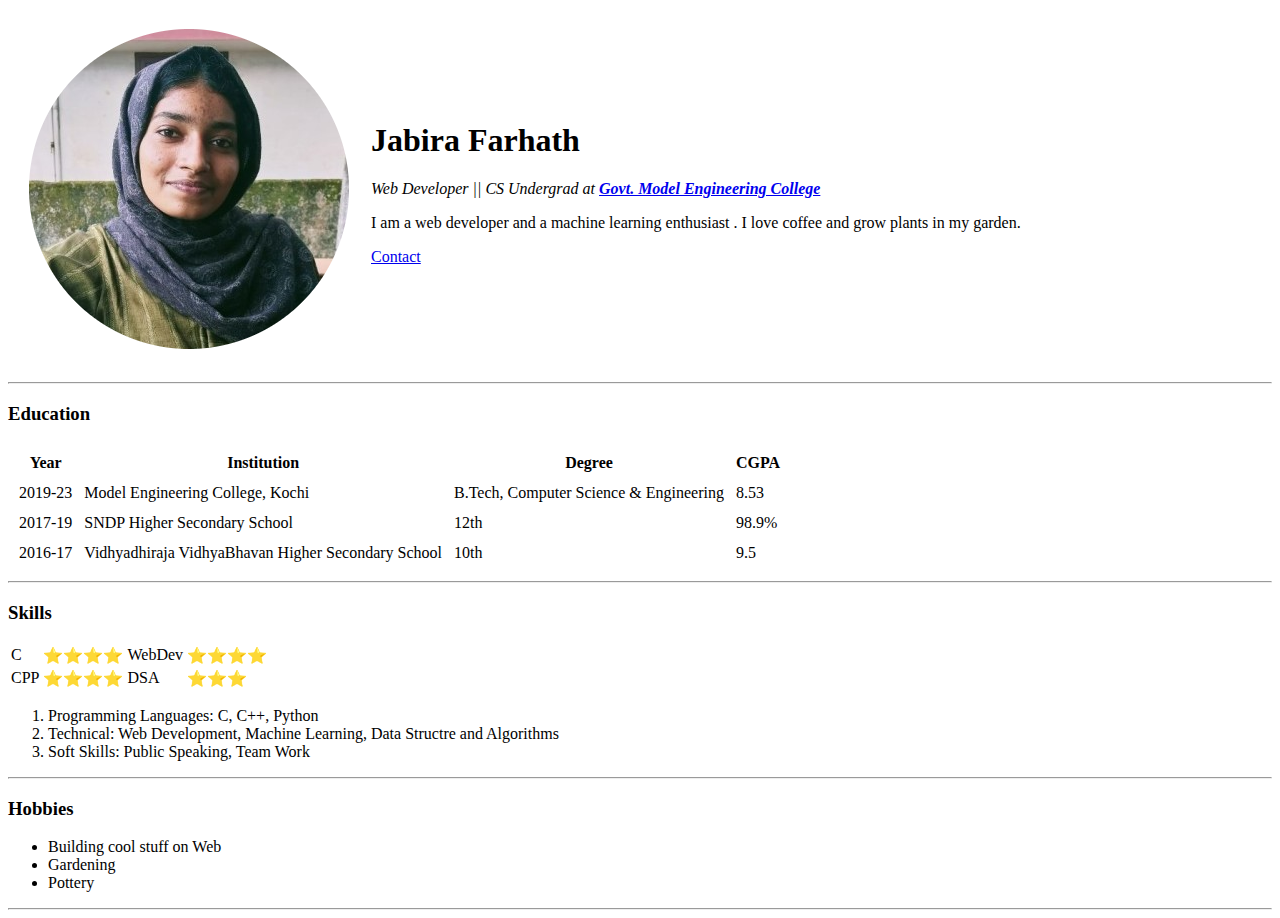
==== cv/index.html @ 9d52e354 "version 1" ====
<!DOCTYPE html>
<html>
  <head>
    <meta charset="UTF-8" />
    <title>Jabira's Personal Website</title>
  </head>
  <body>
    <table cellspacing="20">
      <tr>
        <td>
          <img src="./images/me-modified.png" alt="Jabira Farhath Image" />
        </td>
        <td>
          <h1>Jabira Farhath</h1>

          <p>
            <em
              >Web Developer || CS Undergrad at
              <strong
                ><a href="http://www.mec.ac.in/"
                  >Govt. Model Engineering College</a
                >
              </strong></em
            >
          </p>
          <p>
            I am a web developer and a machine learning enthusiast . I love
            coffee and grow plants in my garden.
          </p>
          <p><a href="./contact.html">Contact</a></p>
        </td>
      </tr>
    </table>
    <hr />
    <h3>Education</h3>
    <table cellspacing="10">
      <thead>
        <tr>
          <th>Year</th>
          <th>Institution</th>
          <th>Degree</th>
          <th>CGPA</th>
        </tr>
      </thead>
      <tbody>
        <tr>
          <td>2019-23</td>
          <td>Model Engineering College, Kochi</td>
          <td>B.Tech, Computer Science & Engineering</td>
          <td>8.53</td>
        </tr>
        <tr>
          <td>2017-19</td>
          <td>SNDP Higher Secondary School</td>
          <td>12th</td>
          <td>98.9%</td>
        </tr>
        <tr>
          <td>2016-17</td>
          <td>Vidhyadhiraja VidhyaBhavan Higher Secondary School</td>
          <td>10th</td>
          <td>9.5</td>
        </tr>
      </tbody>
    </table>
    <hr />
    <h3>Skills</h3>
    <table>
      <tr>
        <td>C</td>
        <td>⭐⭐⭐⭐</td>
        <td>WebDev</td>
        <td>⭐⭐⭐⭐</td>
      </tr>
      <tr>
        <td>CPP</td>
        <td>⭐⭐⭐⭐</td>
        <td>DSA</td>
        <td>⭐⭐⭐</td>
      </tr>
    </table>
    <ol>
      <li>Programming Languages: C, C++, Python</li>
      <li>
        Technical: Web Development, Machine Learning, Data Structre and
        Algorithms
      </li>
      <li>Soft Skills: Public Speaking, Team Work</li>
    </ol>
    <hr />
    <h3>Hobbies</h3>
    <ul>
      <li>Building cool stuff on Web</li>
      <li>Gardening</li>
      <li>Pottery</li>
    </ul>
    <hr>
  </body>
</html>
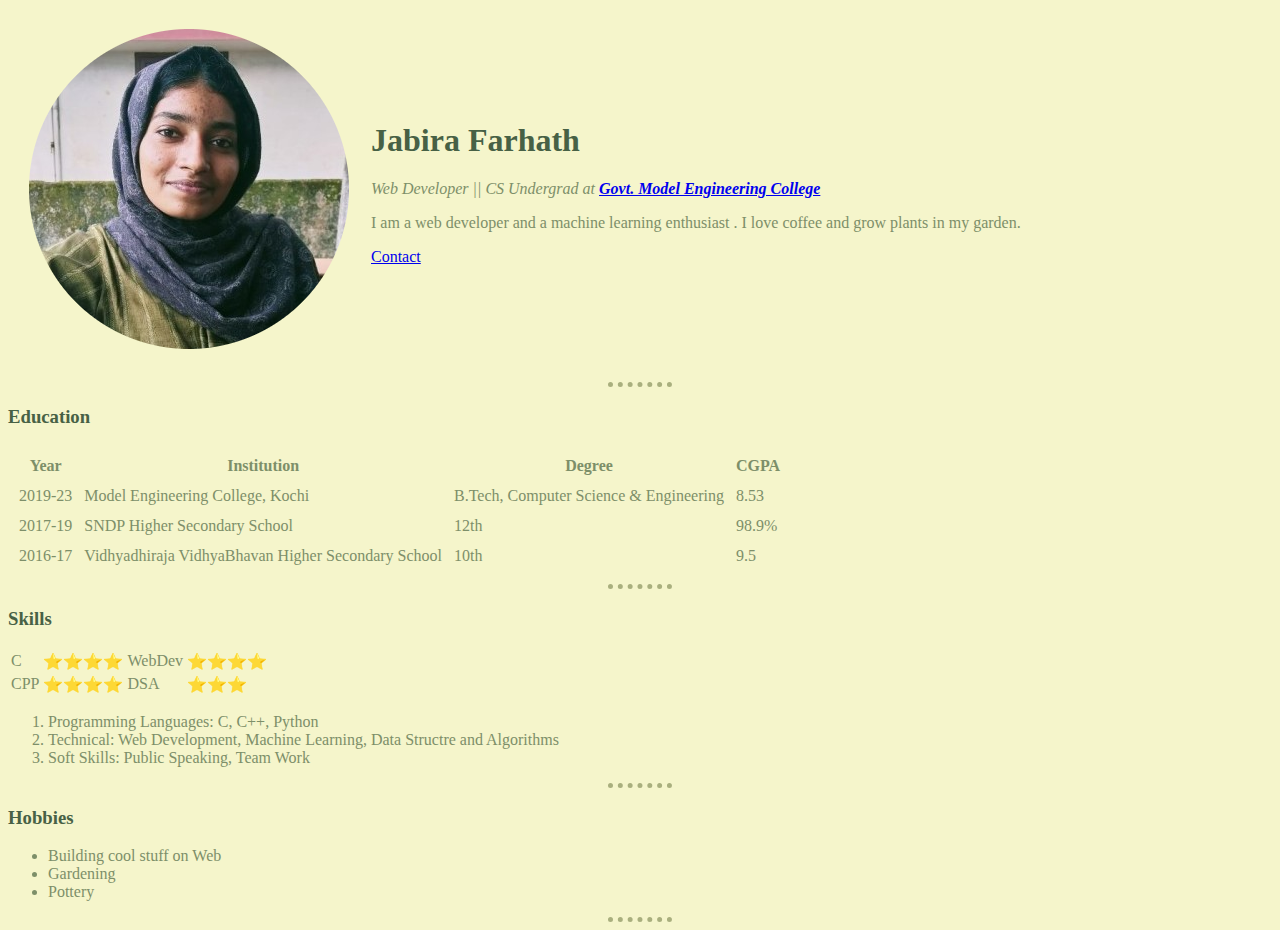
==== commit 3cea0f08: "style" ====
--- a/cv/index.html
+++ b/cv/index.html
@@ -3,7 +3,9 @@
   <head>
     <meta charset="UTF-8" />
     <title>Jabira's Personal Website</title>
+    <link rel="stylesheet" href="./css/style.css" />
   </head>
+
   <body>
     <table cellspacing="20">
       <tr>
@@ -11,7 +13,7 @@
           <img src="./images/me-modified.png" alt="Jabira Farhath Image" />
         </td>
         <td>
-          <h1>Jabira Farhath</h1>
+          <h1 class="heading">Jabira Farhath</h1>
 
           <p>
             <em
@@ -32,7 +34,7 @@
       </tr>
     </table>
     <hr />
-    <h3>Education</h3>
+    <h3 class="heading">Education</h3>
     <table cellspacing="10">
       <thead>
         <tr>
@@ -64,7 +66,7 @@
       </tbody>
     </table>
     <hr />
-    <h3>Skills</h3>
+    <h3 class="heading">Skills</h3>
     <table>
       <tr>
         <td>C</td>
@@ -88,12 +90,12 @@
       <li>Soft Skills: Public Speaking, Team Work</li>
     </ol>
     <hr />
-    <h3>Hobbies</h3>
+    <h3 class="heading">Hobbies</h3>
     <ul>
       <li>Building cool stuff on Web</li>
       <li>Gardening</li>
       <li>Pottery</li>
     </ul>
-    <hr>
+    <hr />
   </body>
 </html>
--- a/cv/css/style.css
+++ b/cv/css/style.css
@@ -0,0 +1,23 @@
+  /*----------------------------------------TAG SELECTORS--------------------------------*/
+
+body{
+    background-color:  #f5f5cb;
+    color: #7D8F69;
+  }
+
+  hr{
+
+    color: #A9AF7E;
+    border-style: none;
+    border-top-style: dotted; 
+    border-width: 5px;
+    width: 5%;
+
+  }
+
+  /*----------------------------------------CLASS SELECTORS--------------------------------*/
+  .heading{
+    color: #476145;
+  }
+
+  /*----------------------------------------ID SELECTORS--------------------------------*/
